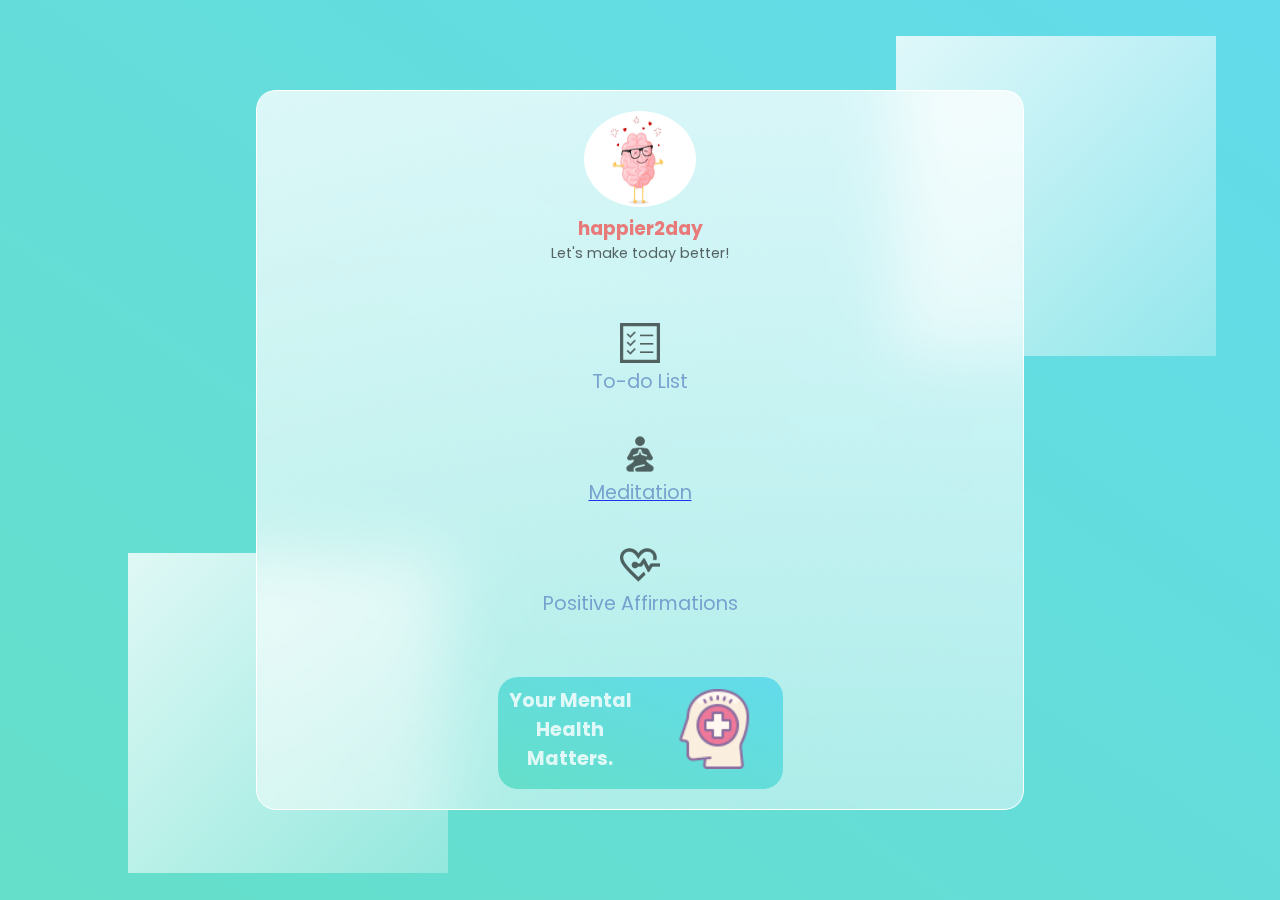
==== src/html/index.html @ b15f40e8 "Merge pull request #6 from aaayyuusshh/main" ====
<!DOCTYPE html>
<html lang="en">
<head>
    <meta charset="UTF-8">
    <meta name="viewport" content="width=device-width, initial-scale=1.0">
    <title>Happier Today</title>
    <link rel="stylesheet" href="/src/css/style.css">
    <style>
    @import url('https://fonts.googleapis.com/css2?family=Poppins:wght@400;500;700&display=swap');
    </style> 
</head>
<body>
    <main>
        <section class="glass">
        
            <div class="dashboard">

                <div class="logo-section">
                    <img src="/images/logo.jpeg" alt="">
                    <h3>happier2day</h3>
                    <p class="quote">Let's make today better!</p>
                </div>

                <div class= "redirect">

                    <div class="redirect">
                        <img src="/images/to-do.png" alt="">
                        <h2>To-do List</h2>
                    </div>

                    <a href="./meditation.html" class="redirect meditation">
                        <img src="/images/meditation.png" alt="">
                        <h2>Meditation</h2>
                    </a>

                    <div class="redirect">
                        <img src="/images/heart.png" alt="">
                        <h2>Positive Affirmations</h2>
                    </div>
                </div>

                <div class="end-quote">
                    <h2>Your Mental Health Matters.</h2>
                    <img src="/images/quote-pic.png" alt="">
                </div>

            </div>
            
        

        </section>
    </main>

    <div class="obj1"> </div>
    <div class="obj2"></div>

</body>

</html>
---- src/css/style.css ----
* {
  padding: 0;
  margin: 0;
  -webkit-box-sizing: border-box;
          box-sizing: border-box;
  font-family: "Poppins", sans-serif;
}

main {
  min-height: 100vh;
  background: -webkit-gradient(linear, left bottom, right top, from(#65dfc9), to(#63dbeb));
  background: linear-gradient(to right top, #65dfc9, #63dbeb);
  display: -webkit-box;
  display: -ms-flexbox;
  display: flex;
  -webkit-box-pack: center;
      -ms-flex-pack: center;
          justify-content: center;
  -webkit-box-align: center;
      -ms-flex-align: center;
          align-items: center;
}

.glass {
  background-color: white;
  min-height: 80vh;
  width: 60%;
  background: -webkit-gradient(linear, left top, right bottom, from(rgba(255, 255, 255, 0.7)), to(rgba(255, 255, 255, 0.3)));
  background: linear-gradient(to right bottom, rgba(255, 255, 255, 0.7), rgba(255, 255, 255, 0.3));
  border: 1px solid white;
  border-radius: 20px;
  z-index: 1;
  -webkit-backdrop-filter: blur(2em);
          backdrop-filter: blur(2em);
  display: -webkit-box;
  display: -ms-flexbox;
  display: flex;
}

.obj1, .obj2 {
  background-color: white;
  background: -webkit-gradient(linear, left top, right bottom, from(rgba(255, 255, 255, 0.8)), to(rgba(255, 255, 255, 0.3)));
  background: linear-gradient(to right bottom, rgba(255, 255, 255, 0.8), rgba(255, 255, 255, 0.3));
  height: 20rem;
  width: 20rem;
  position: absolute;
}

.obj1 {
  top: 4%;
  left: 70%;
}

.obj2 {
  bottom: 3%;
  left: 10%;
}

.options img {
  width: 7em;
  height: 7em;
  border-radius: 30px;
  opacity: 1;
}

.logo-section img {
  width: 7em;
  height: 6em;
  border-radius: 50%;
}

.dashboard {
  -webkit-box-flex: 1;
      -ms-flex: 1;
          flex: 1;
  display: -webkit-box;
  display: -ms-flexbox;
  display: flex;
  -webkit-box-orient: vertical;
  -webkit-box-direction: normal;
      -ms-flex-direction: column;
          flex-direction: column;
  -webkit-box-align: center;
      -ms-flex-align: center;
          align-items: center;
  -webkit-box-pack: space-evenly;
      -ms-flex-pack: space-evenly;
          justify-content: space-evenly;
  text-align: center;
  background: -webkit-gradient(linear, left bottom, right top, from(rgba(255, 255, 255, 0)), to(rgba(255, 255, 255, 0.5)));
  background: linear-gradient(to right top, rgba(255, 255, 255, 0), rgba(255, 255, 255, 0.5));
  border-radius: 0.9rem;
}

.redirect {
  display: -webkit-box;
  display: -ms-flexbox;
  display: flex;
  -webkit-box-orient: vertical;
  -webkit-box-direction: normal;
      -ms-flex-direction: column;
          flex-direction: column;
  -webkit-box-align: center;
      -ms-flex-align: center;
          align-items: center;
  padding: 1.2em;
}

.redirect h2 {
  display: block;
  padding-top: 0.2em;
}

.redirect img {
  width: 2.5em;
  height: 2.5em;
  opacity: 0.6;
}

.end-quote {
  border: 1px solid linear-gradient(to right top, #65dfc9, #63dbeb);
  display: -webkit-box;
  display: -ms-flexbox;
  display: flex;
  background: -webkit-gradient(linear, left bottom, right top, from(#65dfc9), to(#63dbeb));
  background: linear-gradient(to right top, #65dfc9, #63dbeb);
  border-radius: 20px;
  position: relative;
  height: 7em;
}

.end-quote img {
  position: absolute;
  bottom: 18%;
  right: 10%;
  width: 5em;
  height: 5em;
}

.end-quote h2 {
  padding-top: 0.5em;
  width: 51%;
  color: white;
  font-weight: bold;
}

h1 {
  color: #32469ea6;
  font-weight: 600;
  font-size: 3rem;
  opacity: 0.5;
}

h2 {
  color: #658ec6;
  font-weight: 400;
  font-size: 1.2em;
  opacity: 0.8;
}

p {
  color: rgba(0, 0, 0, 0.6);
}

.quote {
  font-size: 0.9em;
}

h3 {
  color: red;
  opacity: 0.5;
}

.questions {
  display: -webkit-box;
  display: -ms-flexbox;
  display: flex;
  -webkit-box-flex: 2;
      -ms-flex: 2;
          flex: 2;
  -webkit-box-orient: vertical;
  -webkit-box-direction: normal;
      -ms-flex-direction: column;
          flex-direction: column;
  -webkit-box-align: center;
      -ms-flex-align: center;
          align-items: center;
  -webkit-box-pack: space-evenly;
      -ms-flex-pack: space-evenly;
          justify-content: space-evenly;
}

.questions .option {
  display: -webkit-box;
  display: -ms-flexbox;
  display: flex;
  -webkit-box-orient: vertical;
  -webkit-box-direction: normal;
      -ms-flex-direction: column;
          flex-direction: column;
  -webkit-box-align: center;
      -ms-flex-align: center;
          align-items: center;
  background: -webkit-gradient(linear, left bottom, right top, from(white), to(rgba(255, 255, 255, 0.37)));
  background: linear-gradient(to right top, white, rgba(255, 255, 255, 0.37));
  -webkit-box-shadow: 8px 8px 20px rgba(57, 158, 150, 0.2);
          box-shadow: 8px 8px 20px rgba(57, 158, 150, 0.2);
  padding: 1em 1em;
  border-radius: 1rem;
  margin: 2em 0em;
}
/*# sourceMappingURL=style.css.map */
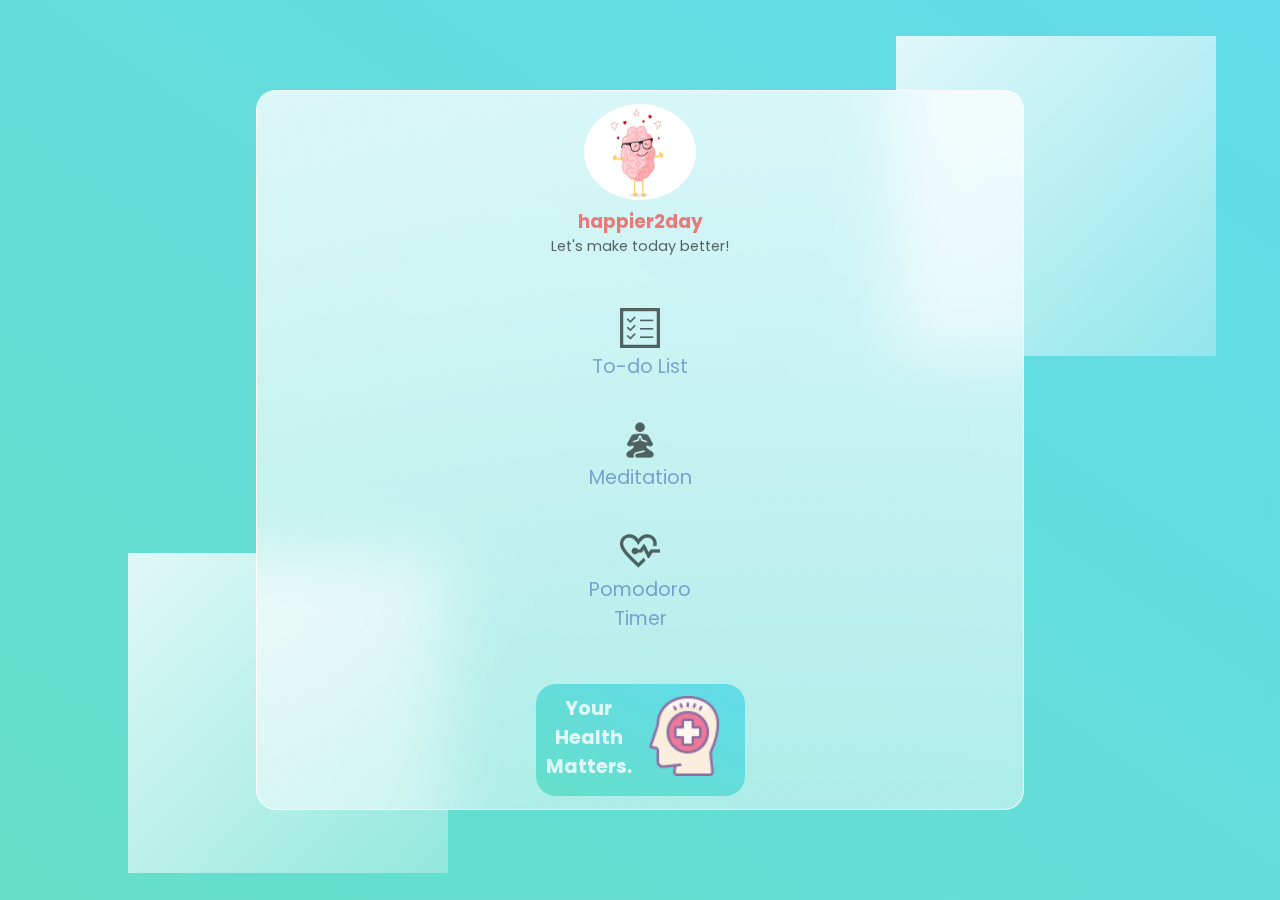
==== commit e3ca1972: "Updated Main Screen" ====
--- a/src/html/index.html
+++ b/src/html/index.html
@@ -23,24 +23,24 @@
 
                 <div class= "redirect">
 
-                    <div class="redirect">
+                    <a href="./meditation.html" class="redirect meditation">
                         <img src="/images/to-do.png" alt="">
                         <h2>To-do List</h2>
-                    </div>
+                    </a>
 
                     <a href="./meditation.html" class="redirect meditation">
                         <img src="/images/meditation.png" alt="">
                         <h2>Meditation</h2>
                     </a>
 
-                    <div class="redirect">
+                    <a href="./pomodoro.html" class="redirect meditation">
                         <img src="/images/heart.png" alt="">
-                        <h2>Positive Affirmations</h2>
-                    </div>
+                        <h2>Pomodoro Timer</h2>
+                    </a>
                 </div>
 
                 <div class="end-quote">
-                    <h2>Your Mental Health Matters.</h2>
+                    <h2>Your Health Matters.</h2>
                     <img src="/images/quote-pic.png" alt="">
                 </div>
 
--- a/src/css/style.css
+++ b/src/css/style.css
@@ -37,7 +37,8 @@
   display: flex;
 }
 
-.obj1, .obj2 {
+.obj1,
+.obj2 {
   background-color: white;
   background: -webkit-gradient(linear, left top, right bottom, from(rgba(255, 255, 255, 0.8)), to(rgba(255, 255, 255, 0.3)));
   background: linear-gradient(to right bottom, rgba(255, 255, 255, 0.8), rgba(255, 255, 255, 0.3));
@@ -104,6 +105,7 @@
       -ms-flex-align: center;
           align-items: center;
   padding: 1.2em;
+  width: 140px;
 }
 
 .redirect h2 {
@@ -169,6 +171,33 @@
 h3 {
   color: red;
   opacity: 0.5;
+}
+
+a {
+  text-decoration: none;
+}
+
+.meditation {
+  border-radius: 20px;
+  -webkit-transition: -webkit-transform 0.2s ease;
+  transition: -webkit-transform 0.2s ease;
+  transition: transform 0.2s ease;
+  transition: transform 0.2s ease, -webkit-transform 0.2s ease;
+  color: white;
+}
+
+.meditation:hover {
+  color: white;
+  -webkit-box-shadow: 0px 0px 30px;
+          box-shadow: 0px 0px 30px;
+  border-radius: 20px;
+  -webkit-transform: scale(1.05);
+          transform: scale(1.05);
+}
+
+.meditation:active {
+  -webkit-transform: scale(1);
+          transform: scale(1);
 }
 
 .questions {
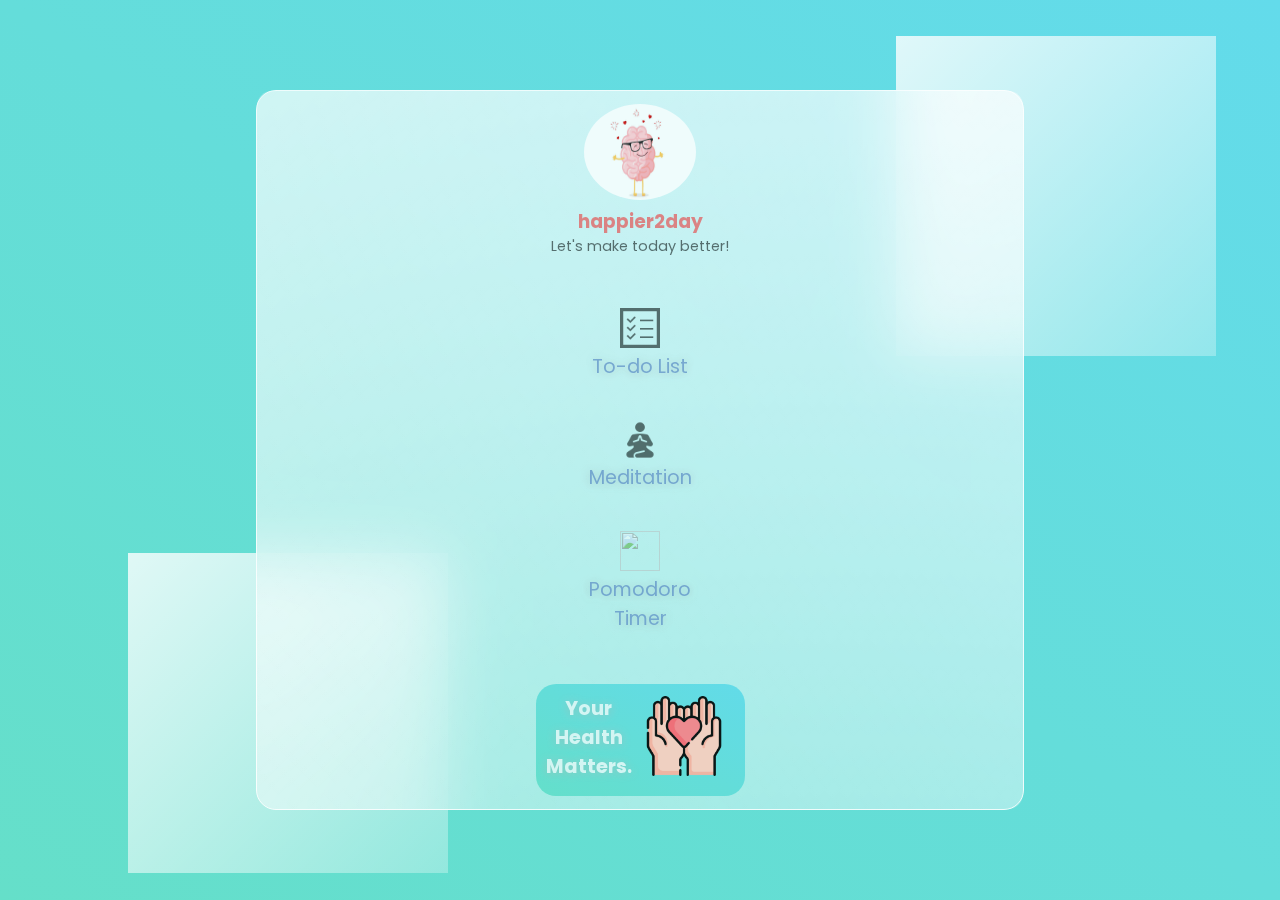
==== commit 169e6983: "Main Page More Snazzy" ====
--- a/src/html/index.html
+++ b/src/html/index.html
@@ -10,9 +10,11 @@
     </style> 
 </head>
 <body>
+    <!--<video src="../video/BackgroundVid.mp4" muted loop autoplay></video> 
+        -->
     <main>
         <section class="glass">
-        
+            
             <div class="dashboard">
 
                 <div class="logo-section">
@@ -34,14 +36,14 @@
                     </a>
 
                     <a href="./pomodoro.html" class="redirect meditation">
-                        <img src="/images/heart.png" alt="">
+                        <img src="/images/timer.png" alt="">
                         <h2>Pomodoro Timer</h2>
                     </a>
                 </div>
 
                 <div class="end-quote">
-                    <h2>Your Health Matters.</h2>
-                    <img src="/images/quote-pic.png" alt="">
+                    <h2 class="quote-text">Your Health Matters.</h2>
+                    <img src="/images/selfcare.png" alt="">
                 </div>
 
             </div>
--- a/src/css/style.css
+++ b/src/css/style.css
@@ -32,9 +32,22 @@
   z-index: 1;
   -webkit-backdrop-filter: blur(2em);
           backdrop-filter: blur(2em);
-  display: -webkit-box;
-  display: -ms-flexbox;
-  display: flex;
+  opacity: 0.9;
+  display: -webkit-box;
+  display: -ms-flexbox;
+  display: flex;
+}
+
+video {
+  position: absolute;
+  top: 0;
+  left: 0;
+  width: 100%;
+  height: 100%;
+  -o-object-fit: cover;
+     object-fit: cover;
+  opacity: 0.8;
+  z-index: 1;
 }
 
 .obj1,
@@ -158,6 +171,7 @@
   font-weight: 400;
   font-size: 1.2em;
   opacity: 0.8;
+  text-shadow: #a8bbb9 0px 1px 10px;
 }
 
 p {
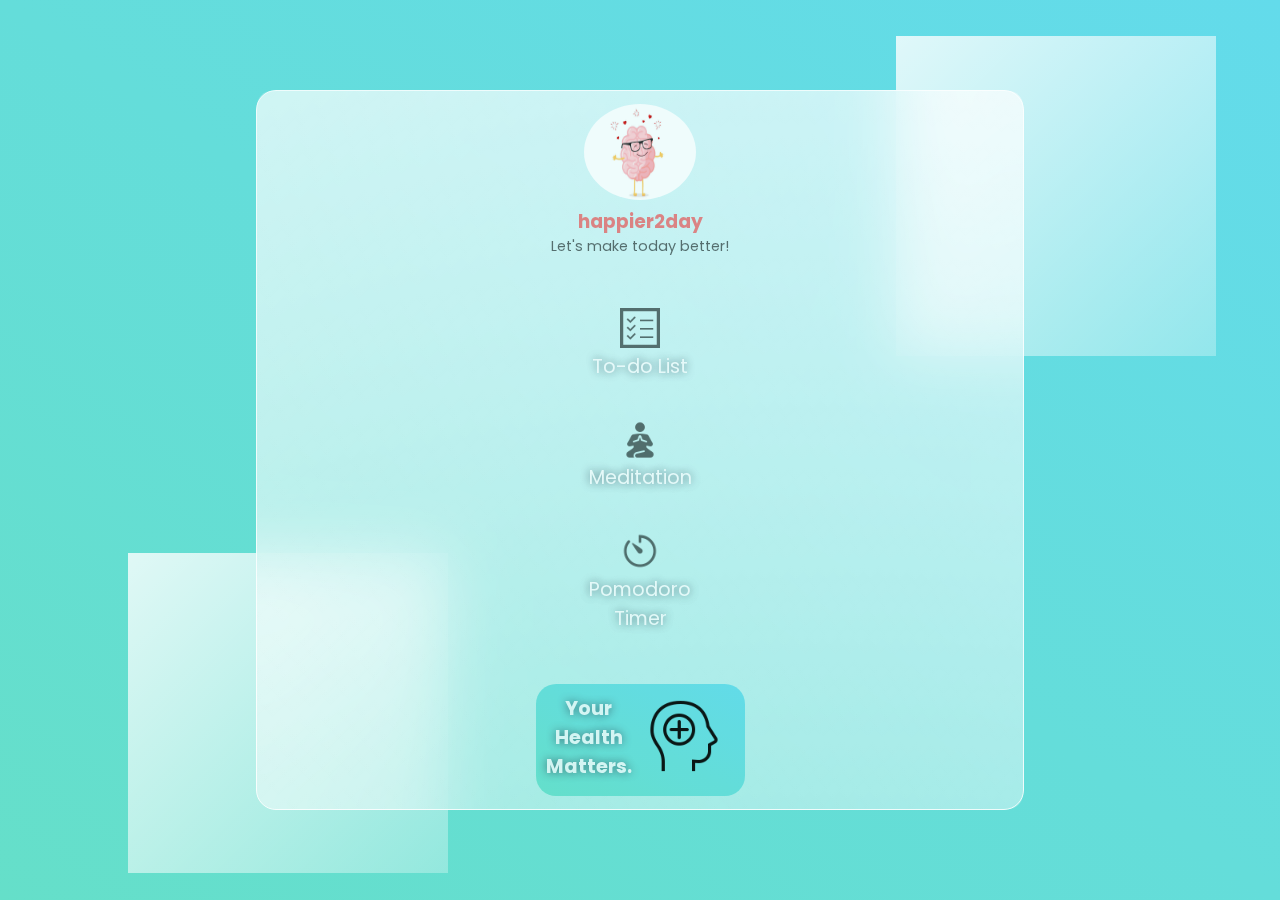
==== commit 825b08f2: "Merge pull request #8 from aaayyuusshh/Aashirbad-MeditationPage" ====
--- a/src/html/index.html
+++ b/src/html/index.html
@@ -10,8 +10,8 @@
     </style> 
 </head>
 <body>
-    <!--<video src="../video/BackgroundVid.mp4" muted loop autoplay></video> 
-        -->
+    <video src="../video/BackgroundVid.mp4" muted loop autoplay></video> 
+
     <main>
         <section class="glass">
             
@@ -42,8 +42,8 @@
                 </div>
 
                 <div class="end-quote">
-                    <h2 class="quote-text">Your Health Matters.</h2>
-                    <img src="/images/selfcare.png" alt="">
+                    <h2>Your Health Matters.</h2>
+                    <img src="/images/mental-health.png" alt="">
                 </div>
 
             </div>
--- a/src/css/style.css
+++ b/src/css/style.css
@@ -168,10 +168,11 @@
 
 h2 {
   color: #658ec6;
+  color: white;
   font-weight: 400;
   font-size: 1.2em;
   opacity: 0.8;
-  text-shadow: #a8bbb9 0px 1px 10px;
+  text-shadow: #2f3c4b 0px 0px 10px;
 }
 
 p {
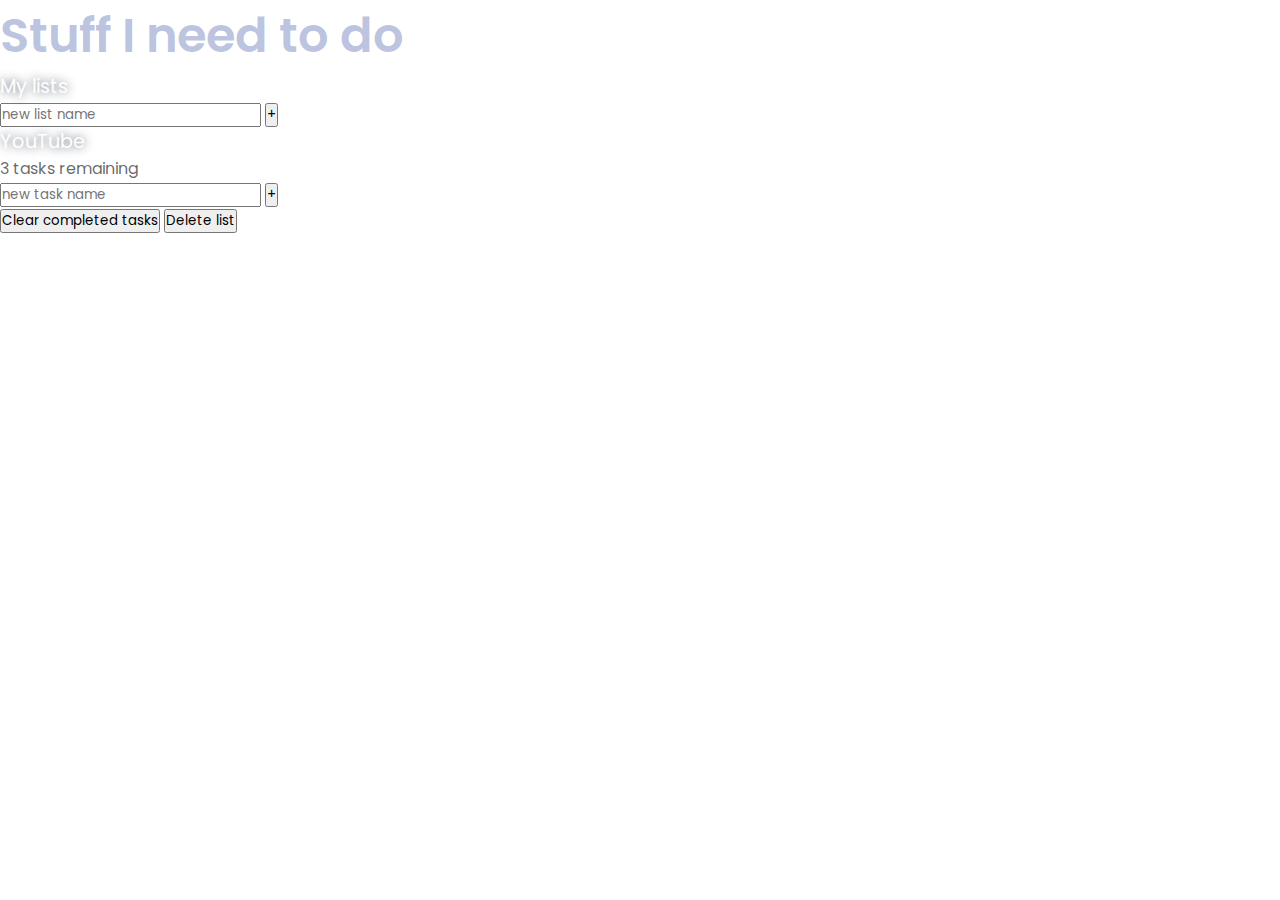
==== commit 62e65957: "CSS styling mostly complete" ====
--- a/src/html/index.html
+++ b/src/html/index.html
@@ -7,55 +7,65 @@
     <link rel="stylesheet" href="/src/css/style.css">
     <style>
     @import url('https://fonts.googleapis.com/css2?family=Poppins:wght@400;500;700&display=swap');
-    </style> 
+    </style>
 </head>
 <body>
-    <video src="../video/BackgroundVid.mp4" muted loop autoplay></video> 
+    <h1 class="title">Stuff I need to do</h1>
 
-    <main>
-        <section class="glass">
-            
-            <div class="dashboard">
+    <div class="all-tasks">
+      <h2 class="task-list-title">My lists</h2>
+      <ul class="task-list" data-lists></ul>
 
-                <div class="logo-section">
-                    <img src="/images/logo.jpeg" alt="">
-                    <h3>happier2day</h3>
-                    <p class="quote">Let's make today better!</p>
-                </div>
+      <form action="" data-new-list-form>
+        <input 
+          type="text"
+          class="new list"
+          data-new-list-input
+          placeholder="new list name"
+          aria-label="new list name"
+        />
+        <button class="btn create" aria-label="create new list">+</button>
+      </form>
+    </div>
 
-                <div class= "redirect">
+    <div class="todo-list" data-list-display-container>
+      <div class="todo-header">
+        <h2 class="list-title" data-list-title>YouTube</h2>
+        <p class="task-count" data-list-count>3 tasks remaining</p>
+      </div>
 
-                    <a href="./meditation.html" class="redirect meditation">
-                        <img src="/images/to-do.png" alt="">
-                        <h2>To-do List</h2>
-                    </a>
+      <div class="todo-body">
+        <div class="tasks" data-tasks></div>
 
-                    <a href="./meditation.html" class="redirect meditation">
-                        <img src="/images/meditation.png" alt="">
-                        <h2>Meditation</h2>
-                    </a>
+        <div class="new-task-creator">
+            <form action="" data-new-task-form>
+                <input 
+                  type="text"
+                  data-new-task-input
+                  class="new task"
+                  placeholder="new task name"
+                  aria-label="new task name"
+                />
+                <button class="btn create" aria-label="create new task">+</button>
+              </form>
+        </div>
 
-                    <a href="./pomodoro.html" class="redirect meditation">
-                        <img src="/images/timer.png" alt="">
-                        <h2>Pomodoro Timer</h2>
-                    </a>
-                </div>
+        <div class="delete-stuff">
+          <button class="btn delete" data-clear-complete-tasks-button>Clear completed tasks</button>
+          <button class="btn delete" data-delete-list-button>Delete list</button>
+        </div>
+      </div>
+    </div>
 
-                <div class="end-quote">
-                    <h2>Your Health Matters.</h2>
-                    <img src="/images/mental-health.png" alt="">
-                </div>
-
-            </div>
-            
-        
-
-        </section>
-    </main>
-
-    <div class="obj1"> </div>
-    <div class="obj2"></div>
-
-</body>
-
+   
+    </div>
+    <template id="task-template">
+      <div class="task">
+        <input type="checkbox" />
+        <label>
+          <span class="custom-checkbox"></span>
+        </label>
+      </div>
+    </template>
+  </body>
 </html>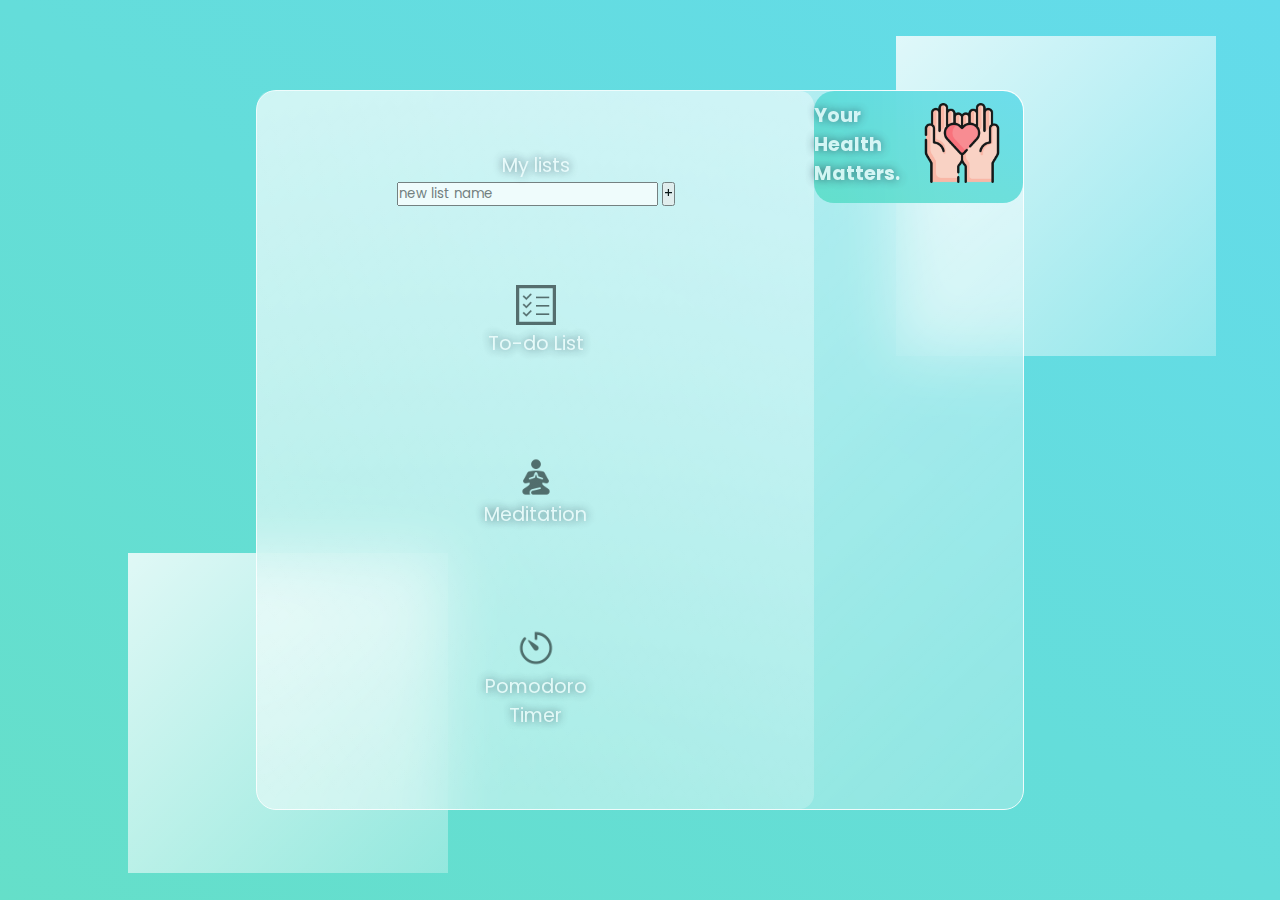
==== commit f1322518: "Merge branch 'main' into Aashirbad-MeditationPage" ====
--- a/src/html/index.html
+++ b/src/html/index.html
@@ -7,10 +7,16 @@
     <link rel="stylesheet" href="/src/css/style.css">
     <style>
     @import url('https://fonts.googleapis.com/css2?family=Poppins:wght@400;500;700&display=swap');
-    </style>
+    </style> 
 </head>
 <body>
-    <h1 class="title">Stuff I need to do</h1>
+    <!--<video src="../video/BackgroundVid.mp4" muted loop autoplay></video> 
+        -->
+
+    <main>
+        <section class="glass">
+            
+            <div class="dashboard">
 
     <div class="all-tasks">
       <h2 class="task-list-title">My lists</h2>
@@ -28,34 +34,38 @@
       </form>
     </div>
 
-    <div class="todo-list" data-list-display-container>
-      <div class="todo-header">
-        <h2 class="list-title" data-list-title>YouTube</h2>
-        <p class="task-count" data-list-count>3 tasks remaining</p>
-      </div>
+                    <a href="./meditation.html" class="redirect meditation">
+                        <img src="/images/to-do.png" alt="">
+                        <h2>To-do List</h2>
+                    </a>
 
-      <div class="todo-body">
-        <div class="tasks" data-tasks></div>
+                    <a href="./meditation.html" class="redirect meditation">
+                        <img src="/images/meditation.png" alt="">
+                        <h2>Meditation</h2>
+                    </a>
 
-        <div class="new-task-creator">
-            <form action="" data-new-task-form>
-                <input 
-                  type="text"
-                  data-new-task-input
-                  class="new task"
-                  placeholder="new task name"
-                  aria-label="new task name"
-                />
-                <button class="btn create" aria-label="create new task">+</button>
-              </form>
-        </div>
+                    <a href="./pomodoro.html" class="redirect meditation">
+                        <img src="/images/timer.png" alt="">
+                        <h2>Pomodoro Timer</h2>
+                    </a>
+                </div>
 
-        <div class="delete-stuff">
-          <button class="btn delete" data-clear-complete-tasks-button>Clear completed tasks</button>
-          <button class="btn delete" data-delete-list-button>Delete list</button>
-        </div>
-      </div>
-    </div>
+                <div class="end-quote">
+                    <h2 class="quote-text">Your Health Matters.</h2>
+                    <img src="/images/selfcare.png" alt="">
+                </div>
+
+            </div>
+            
+        
+
+        </section>
+    </main>
+
+    <div class="obj1"> </div>
+    <div class="obj2"></div>
+
+</body>
 
    
     </div>
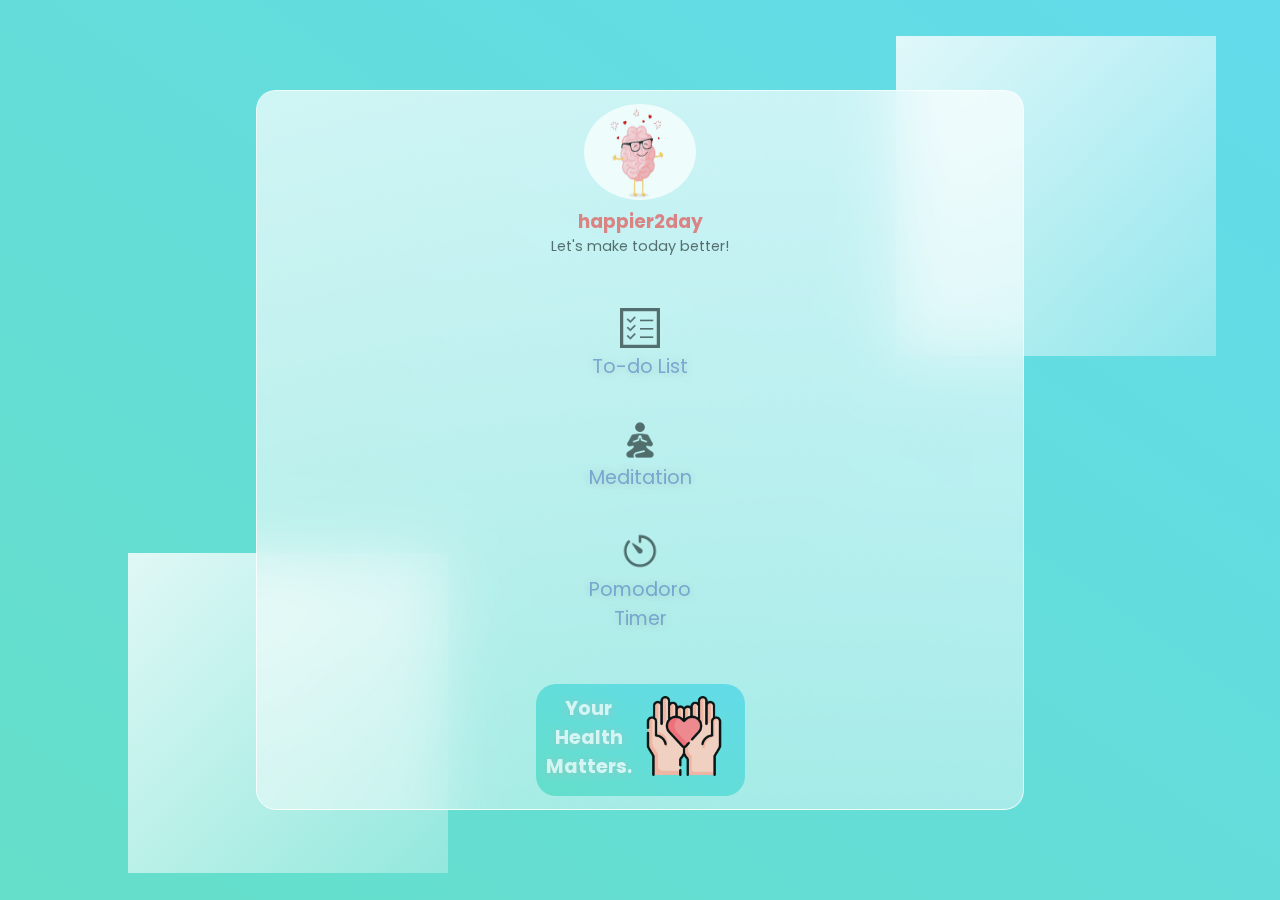
==== commit c08cad7f: "Update index.html" ====
--- a/src/html/index.html
+++ b/src/html/index.html
@@ -12,27 +12,18 @@
 <body>
     <!--<video src="../video/BackgroundVid.mp4" muted loop autoplay></video> 
         -->
-
     <main>
         <section class="glass">
             
             <div class="dashboard">
 
-    <div class="all-tasks">
-      <h2 class="task-list-title">My lists</h2>
-      <ul class="task-list" data-lists></ul>
+                <div class="logo-section">
+                    <img src="/images/logo.jpeg" alt="">
+                    <h3>happier2day</h3>
+                    <p class="quote">Let's make today better!</p>
+                </div>
 
-      <form action="" data-new-list-form>
-        <input 
-          type="text"
-          class="new list"
-          data-new-list-input
-          placeholder="new list name"
-          aria-label="new list name"
-        />
-        <button class="btn create" aria-label="create new list">+</button>
-      </form>
-    </div>
+                <div class= "redirect">
 
                     <a href="./meditation.html" class="redirect meditation">
                         <img src="/images/to-do.png" alt="">
@@ -67,15 +58,4 @@
 
 </body>
 
-   
-    </div>
-    <template id="task-template">
-      <div class="task">
-        <input type="checkbox" />
-        <label>
-          <span class="custom-checkbox"></span>
-        </label>
-      </div>
-    </template>
-  </body>
-</html>+</html>
--- a/src/css/style.css
+++ b/src/css/style.css
@@ -168,11 +168,10 @@
 
 h2 {
   color: #658ec6;
-  color: white;
   font-weight: 400;
   font-size: 1.2em;
   opacity: 0.8;
-  text-shadow: #2f3c4b 0px 0px 10px;
+  text-shadow: #a8bbb9 0px 1px 10px;
 }
 
 p {
